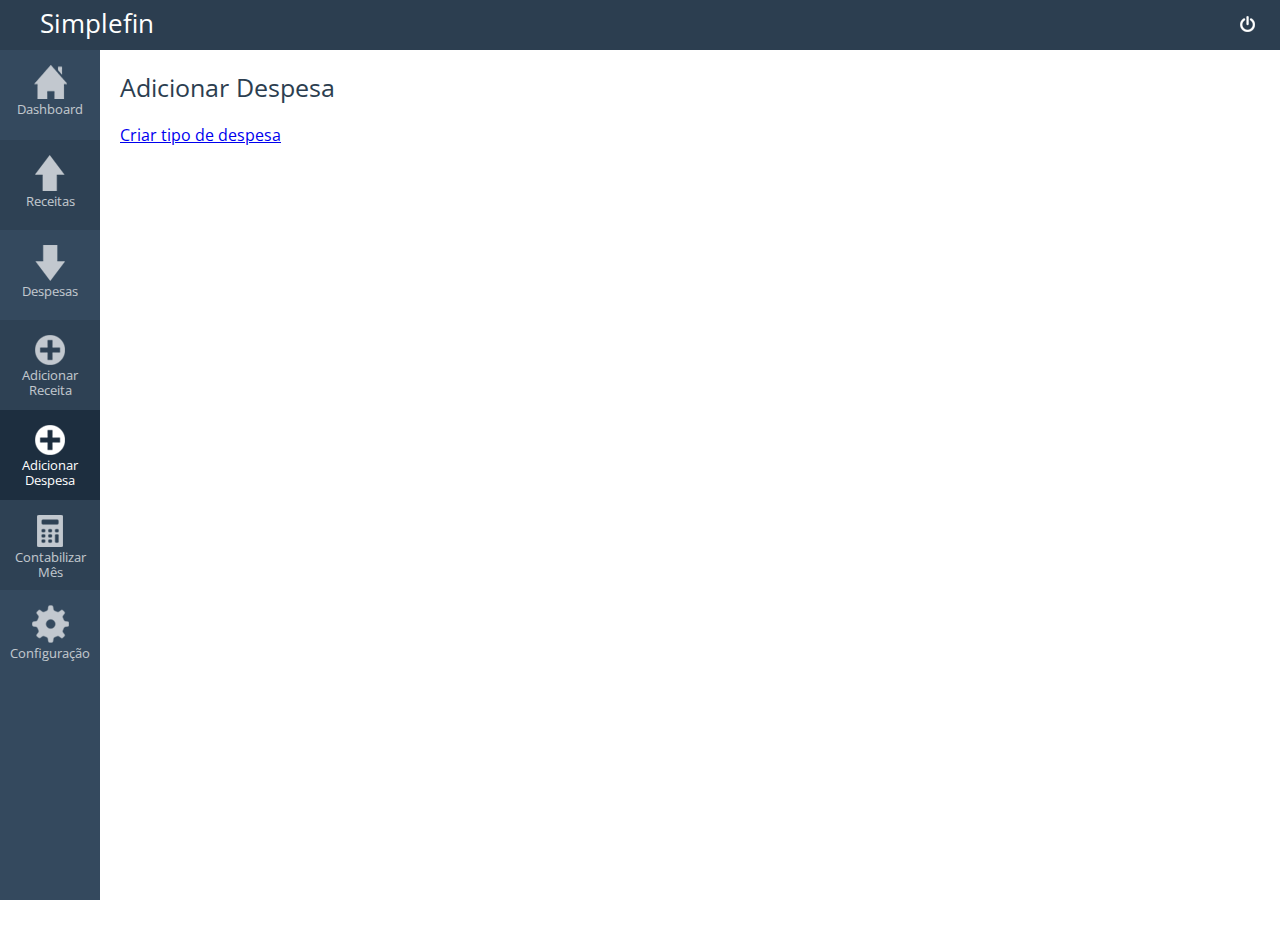
==== add-despesa.html @ 44ef20cf "Receitas e Despesas pre-realizados" ====
<!doctype html>
<html lang="en">
<head>
  <meta charset="UTF-8">
  <link href='http://fonts.googleapis.com/css?family=Open+Sans:400,300,600,700' rel='stylesheet' type='text/css'>
  <link href='http://fonts.googleapis.com/css?family=Source+Sans+Pro:300,400,600,700' rel='stylesheet' type='text/css'>
  <title>Simplefin - Simples gerenciador de finanças pessoais</title>
  <link rel="stylesheet" href="css/style.css">
</head>
<body>
<div>
  <div class="header">

    <div class="logo">Simplefin</div>
    <div class="meses-header">
    <table class="tab-header">
      <tr class="tab-header-cab">
        <th class="tab-header-cell tab-tipo"></th>
        <th class="tab-header-cell">Jan</th>
        <th class="tab-header-cell">Fev</th>
        <th class="tab-header-cell">Mar</th>
        <th class="tab-header-cell">Abr</th>
        <th class="tab-header-cell">Mai</th>
        <th class="tab-header-cell">Jun</th>
        <th class="tab-header-cell">Jul</th>
        <th class="tab-header-cell">Ago</th>
        <th class="tab-header-cell">Set</th>
        <th class="tab-header-cell">Out</th>
        <th class="tab-header-cell">Nov</th>
        <th class="tab-header-cell">Dez</th>
        <th class="tab-header-cell"></th>
      </tr>
    </table>

    </div>

    <a href="" class="link-logout">
      <div class="logout">
        <div class="img-logout" title="Sair"></div>
      </div>
    </a>
  </div>


  <div class="nav">
    <ul class="ul-nav">
      <li class="menu-item">
        <a href="" id="icone-home" class="menu-item-link"><div class="menu-icone"></div><br>Dashboard</a></li>
      <li class="menu-item">
        <a href="receitas.html" id="icone-receitas" class="menu-item-link fundo-escuro"><div class="menu-icone"></div><br>Receitas</a></li>
      <li class="menu-item">
        <a href="despesas.html" id="icone-despesas" class="menu-item-link"><div class="menu-icone"></div><br>Despesas</a></li>
      <li class="menu-item">
        <a href="" id="icone-add-receita" class="menu-item-link fundo-escuro"><div class="menu-icone"></div><br>Adicionar <br>Receita</a></li>
      <li class="menu-item is-active">
        <a href="" id="icone-add-receita" class="menu-item-link"><div class="menu-icone"></div><br>Adicionar <br>Despesa</a></li>
      <li class="menu-item">
        <a href="" id="icone-conta" class="menu-item-link fundo-escuro"><div class="menu-icone"></div><br>Contabilizar <br>Mês</a></li>
      <li class="menu-item">
        <a href="" id="icone-config" class="menu-item-link"><div class="menu-icone"></div><br>Configuração</a></li>
    </ul>




  </div>
  <div class="container">
    <h1 class="titulo">Adicionar Despesa</h1>

    <div class="add-tipo-despesa">
      

    </div>
    <div class="add-despesa">
      <a id="show-form-tipo-despesa" href="#">Criar tipo de despesa</a>
      <div class="">
        <form action="" class="form-tipo-despesa">
          <div class="bloco-form">
            <input type="text" class="form-input" id="nome" placeholder="Nome" required="">
            <input type="submit" class="form-input" value="Salvar" id="">
          </div>
        </form>
        

      </div>
      

    </div>
  </div>
  <footer class="footer"></footer>
</div>
<script src="js/jquery-1.11.0.min.js"></script>
<script src="js/add.js"></script>
</body>
</html>
---- css/style.css ----
@import url(sprites.css);.border-box{-webkit-box-sizing:border-box;-moz-box-sizing:border-box;box-sizing:border-box}*,:before,:after{-webkit-box-sizing:border-box;-moz-box-sizing:border-box;box-sizing:border-box}.is-hide{display:none}body{margin:0;padding:0;width:100%;height:100%;font-family:'Open Sans',sans-serif}.header{position:fixed;height:50px;width:100%;z-index:10;background-color:#2c3e50}.header .logo{font-family:'Open Sans',sans-serif;font-size:26px;color:#fff;padding:5px 0 0 40px;display:inline-block}.header .meses-header{position:absolute;left:120px;top:7px;display:none;margin:0;padding:0}.header .meses-header .tab-header{-webkit-box-sizing:border-box;-moz-box-sizing:border-box;box-sizing:border-box;width:100%;text-align:center}.header .meses-header .tab-header .tab-header-cab .tab-header-cell{color:#fff;font-weight:400;height:30px;width:6.9%}.header .meses-header .tab-header .tab-header-cab .tab-header-cell.tab-tipo{width:10.3%}.header a .logout{opacity:1;-webkit-transition:all .1s linear;-moz-transition:all .1s linear;-ms-transition:all .1s linear;-o-transition:all .1s linear;transition:all .1s linear;color:#fff;display:inline-block;float:right;margin:15px 15px 0 0}.header a .logout:hover{opacity:1}.header a .logout .img-logout{margin:0 10px 0 0;display:inline-block;background:url(sprites.png) no-repeat -224px -12px;width:15px;height:16px}.nav{position:fixed;left:0;height:100%;width:100px;background-color:#34495e;z-index:5;padding-top:50px}.nav .ul-nav{list-style:none;margin:0;padding:0}.nav .ul-nav li{margin:0;padding:0;text-align:center;vertical-align:bottom;font-size:13px}.nav .ul-nav li a{-webkit-box-sizing:border-box;-moz-box-sizing:border-box;box-sizing:border-box;padding-top:15px;color:#fff;text-decoration:none;opacity:.7;display:block;height:90px;-webkit-transition:all .2s linear;-moz-transition:all .2s linear;-ms-transition:all .2s linear;-o-transition:all .2s linear;transition:all .2s linear;line-height:15px}.nav .ul-nav li a .menu-icone{display:inline-block;background-color:#fff;width:30px;height:30px}.nav .ul-nav li a:hover{opacity:1;background-color:#1d2e3f}.nav .ul-nav li a.fundo-escuro{background-color:#2c3e50}.nav .ul-nav li a.fundo-escuro:hover{background-color:#1d2e3f}.nav .ul-nav li.is-active .menu-item-link{opacity:1;display:block;background-color:#1d2e3f}.container{color:#262f38;position:absolute;top:50px;padding:20px 30px;padding-left:120px;width:100%;height:100%;-webkit-box-sizing:border-box;-moz-box-sizing:border-box;box-sizing:border-box}.container h1{font-family:'Open Sans',sans-serif;font-size:25px;color:#2c3e50;font-weight:400;margin:0;padding:0 0 20px}.container .tab-fin{-webkit-box-sizing:border-box;-moz-box-sizing:border-box;box-sizing:border-box;width:100%;text-align:center}.container .tab-fin .tab-cab{background-color:#2c3e50}.container .tab-fin .tab-cab .tab-cab-cell{padding:0 4px;background-color:#2c3e50;color:#fff;font-weight:400;height:30px;width:6.9%}.container .tab-fin .tab-cab .tab-cab-cell.tab-tipo{width:10.3%}.container .tab-fin .tab-cab .th-header{position:relative;z-index:200}.container .tab-fin .tab-rec-linha .tab-rec-cell{font-family:'Source Sans Pro',sans-serif;margin:0;padding:0;font-size:14px;background-color:#f0f0f0;height:50px}.container .tab-fin .tab-rec-linha .tab-rec-cell.tab-rec-total{background-color:#e8e8e8;font-weight:600}.container .tab-fin .tab-rec-linha .tab-rec-cell.tab-font-preta{color:#262f38;font-weight:600}.container .tab-receitas .tab-rec-cell{color:#1d8600}.container .tab-despesas .tab-rec-cell{color:#af0000}.container .form-tipo-despesa{display:none}
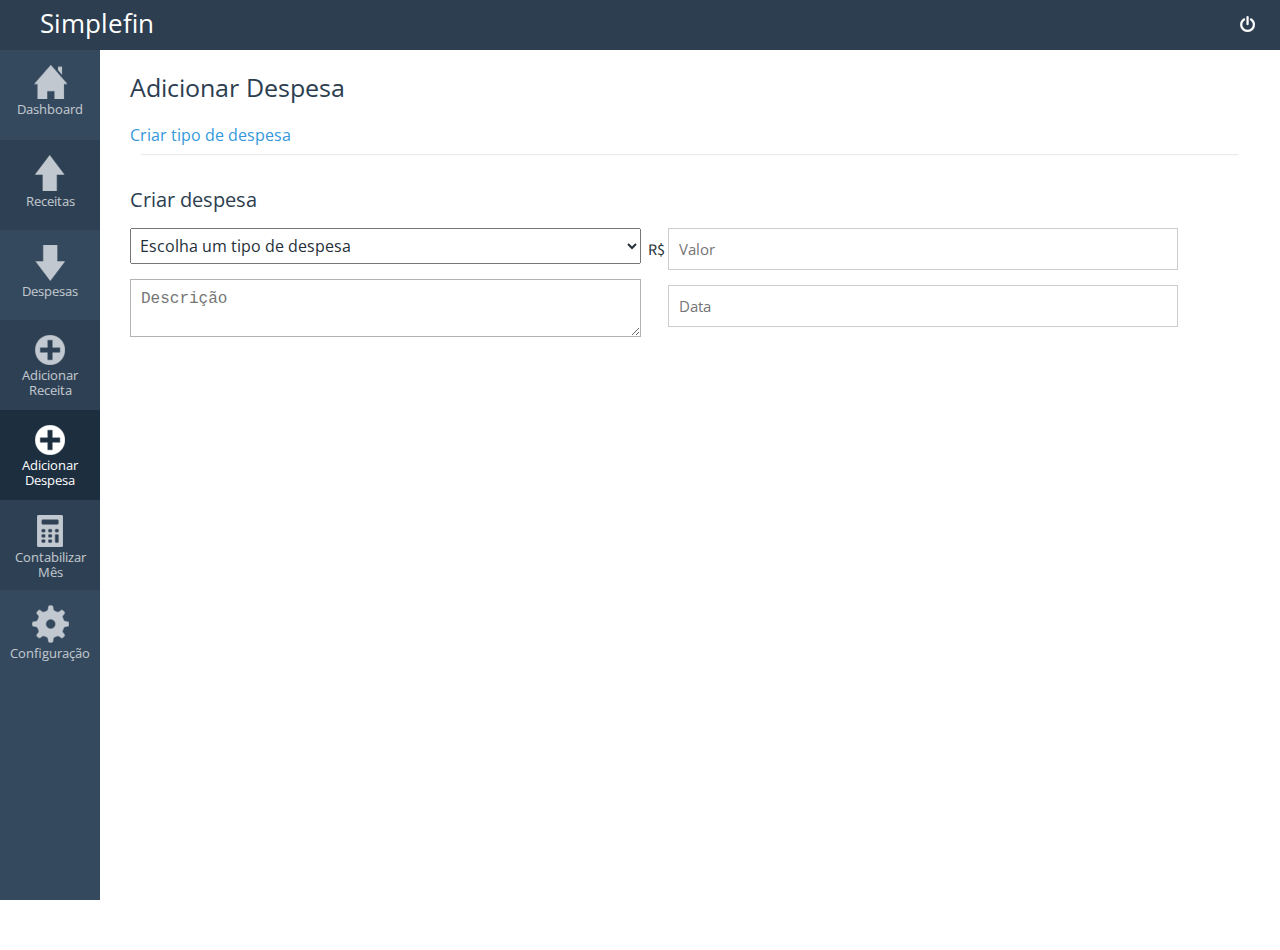
==== commit 2f0add68: "Add despesas em contrução" ====
--- a/add-despesa.html
+++ b/add-despesa.html
@@ -4,6 +4,7 @@
   <meta charset="UTF-8">
   <link href='http://fonts.googleapis.com/css?family=Open+Sans:400,300,600,700' rel='stylesheet' type='text/css'>
   <link href='http://fonts.googleapis.com/css?family=Source+Sans+Pro:300,400,600,700' rel='stylesheet' type='text/css'>
+  <link href='css/glDatePicker.default.css' rel='stylesheet' type='text/css'>
   <title>Simplefin - Simples gerenciador de finanças pessoais</title>
   <link rel="stylesheet" href="css/style.css">
 </head>
@@ -77,12 +78,46 @@
         <form action="" class="form-tipo-despesa">
           <div class="bloco-form">
             <input type="text" class="form-input" id="nome" placeholder="Nome" required="">
+          </div>
+          <div class="bloco-form">
             <input type="submit" class="form-input" value="Salvar" id="">
           </div>
         </form>
-        
+      </div>
+      <hr>
+      <br>
+      <h2>Criar despesa</h2>
+      <div class="">
+        <form action="" class="form-despesa">
+          <div class="form-despesa-bloco">
+            <div class="bloco-form">
+              <select id="" class="">
+                <option selected>Escolha um tipo de despesa</option>
+                <option value="1" class="icon-tux">Linux</option>
+                <option value="2" class="icon-finder">Mac</option>
+                <option value="3" class="icon-windows">Windows</option>
+                <option value="4" class="icon-android">Android</option>
+              </select>
+            </div>
+            <div class="bloco-form">
+              <textarea name="" id="despesa-desc" placeholder="Descrição"></textarea>
+            </div>
+          </div>
+          <div class="form-despesa-bloco">
+            <div class="bloco-form">
+              <span class="sifra">R$ </span><input type="number" min="0.00" max="9999.99" step="1" size="4" name="" id="despesa-val" placeholder="Valor">
+            </div>
+            <div class="bloco-form">
+              <input type="text" id="despesa-data" value="" placeholder="Data">
+            </div>
+          </div>
+        </form>
+      </div>
+    
 
-      </div>
+
+
+      
       
 
     </div>
@@ -91,5 +126,11 @@
 </div>
 <script src="js/jquery-1.11.0.min.js"></script>
 <script src="js/add.js"></script>
+<script src="js/glDatePicker.js"></script>
+<script>
+  $('#despesa-data').glDatePicker({
+    showAlways: false
+  });
+</script>
 </body>
 </html>--- a/css/glDatePicker.default.css
+++ b/css/glDatePicker.default.css
@@ -0,0 +1,149 @@
+.gldp-default {
+	position: absolute;
+	font-family: 'helvetica';
+}
+
+/* Core style for every cell */
+.gldp-default .core {
+	box-sizing: border-box;
+	-webkit-box-sizing: border-box;
+	-moz-box-sizing: border-box;
+	position: relative;
+	float: left;
+	padding: 0;
+	margin: 0;
+	font-size: 14px;
+	text-align: center;
+	cursor: pointer;
+	color: #222;
+	background: #ffffff;
+	background: -moz-linear-gradient(top,  #ffffff 0%, #dadada 98%, #ffffff 99%, #dadada 100%);
+	background: -webkit-gradient(linear, left top, left bottom, color-stop(0%,#ffffff), color-stop(98%,#dadada), color-stop(99%,#ffffff), color-stop(100%,#dadada));
+	background: -webkit-linear-gradient(top,  #ffffff 0%,#dadada 98%,#ffffff 99%,#dadada 100%);
+	background: -o-linear-gradient(top,  #ffffff 0%,#dadada 98%,#ffffff 99%,#dadada 100%);
+	background: -ms-linear-gradient(top,  #ffffff 0%,#dadada 98%,#ffffff 99%,#dadada 100%);
+	background: linear-gradient(to bottom,  #ffffff 0%,#dadada 98%,#ffffff 99%,#dadada 100%);
+	filter: progid:DXImageTransform.Microsoft.gradient( startColorstr='#ffffff', endColorstr='#dadada',GradientType=0 );
+}
+
+/* Cell border */
+.gldp-default .border {
+	border-style: solid;
+	border-width: 0;
+	border-color: #888;
+}
+
+/* Month/Year text and select */
+.gldp-default .monyear,
+.gldp-default .monyear select {
+	font-size: 16px !important;
+	font-weight: bold;
+	text-shadow: 1px 1px 0 rgba(255, 255, 255, 0.75);
+}
+
+/* Month/Year text */
+.gldp-default .monyear span {
+	margin: 0 5px 0 5px;
+}
+
+/* Prev/Next arrows */
+.gldp-default .prev-arrow,
+.gldp-default .next-arrow {
+	color: #222;
+	text-shadow: 1px 1px 0 rgba(255, 255, 255, 0.75);
+}
+
+.gldp-default .prev-arrow:active,
+.gldp-default .next-arrow:active {
+	color: #f00;
+}
+
+.gldp-default .prev-arrow-off,
+.gldp-default .next-arrow-off {
+	color: #222;
+	opacity: 0.15;
+}
+
+/* Days of the week */
+.gldp-default .dow {
+	color: #fff;
+	font-weight: bold;
+	background: #2c3e50;
+}
+
+/* Weekdays */
+.gldp-default .mon,
+.gldp-default .tue,
+.gldp-default .wed,
+.gldp-default .thu,
+.gldp-default .fri {
+	font-weight: bold;
+	text-shadow: 1px 1px 0 rgba(255, 255, 255, 0.75);
+}
+
+/* Weekend days */
+.gldp-default .sat,
+.gldp-default .sun {
+	color: #3858a8;
+	font-weight: bold;
+	text-shadow: 1px 1px 0 rgba(255, 255, 255, 0.75);
+}
+
+/* Selectable days that are outside of current month being shown */
+.gldp-default .outday {
+	color: #666 !important;
+}
+
+/* Hover */
+.gldp-default .mon:hover,
+.gldp-default .tue:hover,
+.gldp-default .wed:hover,
+.gldp-default .thu:hover,
+.gldp-default .fri:hover,
+.gldp-default .sat:hover,
+.gldp-default .sun:hover {
+	background: #fcfff4;
+}
+
+/* Non-Selectable days */
+.gldp-default .noday {
+	color: #444;
+	font-weight: normal;
+	background: #aaaaaa;
+	background: -moz-linear-gradient(top,  #aaaaaa 0%, #8a8a8a 98%, #aaaaaa 99%, #8a8a8a 100%);
+	background: -webkit-gradient(linear, left top, left bottom, color-stop(0%,#aaaaaa), color-stop(98%,#8a8a8a), color-stop(99%,#aaaaaa), color-stop(100%,#8a8a8a)); /* Chrome,Safari4+ */
+	background: -webkit-linear-gradient(top,  #aaaaaa 0%,#8a8a8a 98%,#aaaaaa 99%,#8a8a8a 100%);
+	background: -o-linear-gradient(top,  #aaaaaa 0%,#8a8a8a 98%,#aaaaaa 99%,#8a8a8a 100%);
+	background: -ms-linear-gradient(top,  #aaaaaa 0%,#8a8a8a 98%,#aaaaaa 99%,#8a8a8a 100%);
+	background: linear-gradient(to bottom,  #aaaaaa 0%,#8a8a8a 98%,#aaaaaa 99%,#8a8a8a 100%);
+	filter: progid:DXImageTransform.Microsoft.gradient( startColorstr='#aaaaaa', endColorstr='#8a8a8a',GradientType=0 );
+}
+
+/* Currently selected day */
+.gldp-default .selected {
+	color: #fff;
+	font-weight: bold;
+	background: #bdc3c7;
+}
+
+/* Today */
+.gldp-default .today {
+	color: #fff;
+	font-weight: bold;
+	background: #34495e;
+}
+
+/* Special */
+.gldp-default .special {
+	color: #fff;
+	font-weight: bold;
+	border-color: #0c0;
+	background: #88e888;
+	background: -moz-linear-gradient(top,  #88e888 0%, #9dff9d 1%, #42fd42 2%, #01ab01 98%, #37ef37 99%, #37ef37 100%);
+	background: -webkit-gradient(linear, left top, left bottom, color-stop(0%,#88e888), color-stop(1%,#9dff9d), color-stop(2%,#42fd42), color-stop(98%,#01ab01), color-stop(99%,#37ef37), color-stop(100%,#37ef37));
+	background: -webkit-linear-gradient(top,  #88e888 0%,#9dff9d 1%,#42fd42 2%,#01ab01 98%,#37ef37 99%,#37ef37 100%);
+	background: -o-linear-gradient(top,  #88e888 0%,#9dff9d 1%,#42fd42 2%,#01ab01 98%,#37ef37 99%,#37ef37 100%);
+	background: -ms-linear-gradient(top,  #88e888 0%,#9dff9d 1%,#42fd42 2%,#01ab01 98%,#37ef37 99%,#37ef37 100%);
+	background: linear-gradient(to bottom,  #88e888 0%,#9dff9d 1%,#42fd42 2%,#01ab01 98%,#37ef37 99%,#37ef37 100%);
+	filter: progid:DXImageTransform.Microsoft.gradient( startColorstr='#88e888', endColorstr='#37ef37',GradientType=0 );
+}
--- a/css/style.css
+++ b/css/style.css
@@ -1 +1 @@
-@import url(sprites.css);.border-box{-webkit-box-sizing:border-box;-moz-box-sizing:border-box;box-sizing:border-box}*,:before,:after{-webkit-box-sizing:border-box;-moz-box-sizing:border-box;box-sizing:border-box}.is-hide{display:none}body{margin:0;padding:0;width:100%;height:100%;font-family:'Open Sans',sans-serif}.header{position:fixed;height:50px;width:100%;z-index:10;background-color:#2c3e50}.header .logo{font-family:'Open Sans',sans-serif;font-size:26px;color:#fff;padding:5px 0 0 40px;display:inline-block}.header .meses-header{position:absolute;left:120px;top:7px;display:none;margin:0;padding:0}.header .meses-header .tab-header{-webkit-box-sizing:border-box;-moz-box-sizing:border-box;box-sizing:border-box;width:100%;text-align:center}.header .meses-header .tab-header .tab-header-cab .tab-header-cell{color:#fff;font-weight:400;height:30px;width:6.9%}.header .meses-header .tab-header .tab-header-cab .tab-header-cell.tab-tipo{width:10.3%}.header a .logout{opacity:1;-webkit-transition:all .1s linear;-moz-transition:all .1s linear;-ms-transition:all .1s linear;-o-transition:all .1s linear;transition:all .1s linear;color:#fff;display:inline-block;float:right;margin:15px 15px 0 0}.header a .logout:hover{opacity:1}.header a .logout .img-logout{margin:0 10px 0 0;display:inline-block;background:url(sprites.png) no-repeat -224px -12px;width:15px;height:16px}.nav{position:fixed;left:0;height:100%;width:100px;background-color:#34495e;z-index:5;padding-top:50px}.nav .ul-nav{list-style:none;margin:0;padding:0}.nav .ul-nav li{margin:0;padding:0;text-align:center;vertical-align:bottom;font-size:13px}.nav .ul-nav li a{-webkit-box-sizing:border-box;-moz-box-sizing:border-box;box-sizing:border-box;padding-top:15px;color:#fff;text-decoration:none;opacity:.7;display:block;height:90px;-webkit-transition:all .2s linear;-moz-transition:all .2s linear;-ms-transition:all .2s linear;-o-transition:all .2s linear;transition:all .2s linear;line-height:15px}.nav .ul-nav li a .menu-icone{display:inline-block;background-color:#fff;width:30px;height:30px}.nav .ul-nav li a:hover{opacity:1;background-color:#1d2e3f}.nav .ul-nav li a.fundo-escuro{background-color:#2c3e50}.nav .ul-nav li a.fundo-escuro:hover{background-color:#1d2e3f}.nav .ul-nav li.is-active .menu-item-link{opacity:1;display:block;background-color:#1d2e3f}.container{color:#262f38;position:absolute;top:50px;padding:20px 30px;padding-left:120px;width:100%;height:100%;-webkit-box-sizing:border-box;-moz-box-sizing:border-box;box-sizing:border-box}.container h1{font-family:'Open Sans',sans-serif;font-size:25px;color:#2c3e50;font-weight:400;margin:0;padding:0 0 20px}.container .tab-fin{-webkit-box-sizing:border-box;-moz-box-sizing:border-box;box-sizing:border-box;width:100%;text-align:center}.container .tab-fin .tab-cab{background-color:#2c3e50}.container .tab-fin .tab-cab .tab-cab-cell{padding:0 4px;background-color:#2c3e50;color:#fff;font-weight:400;height:30px;width:6.9%}.container .tab-fin .tab-cab .tab-cab-cell.tab-tipo{width:10.3%}.container .tab-fin .tab-cab .th-header{position:relative;z-index:200}.container .tab-fin .tab-rec-linha .tab-rec-cell{font-family:'Source Sans Pro',sans-serif;margin:0;padding:0;font-size:14px;background-color:#f0f0f0;height:50px}.container .tab-fin .tab-rec-linha .tab-rec-cell.tab-rec-total{background-color:#e8e8e8;font-weight:600}.container .tab-fin .tab-rec-linha .tab-rec-cell.tab-font-preta{color:#262f38;font-weight:600}.container .tab-receitas .tab-rec-cell{color:#1d8600}.container .tab-despesas .tab-rec-cell{color:#af0000}.container .form-tipo-despesa{display:none}+@import url(sprites.css);.border-box{-webkit-box-sizing:border-box;-moz-box-sizing:border-box;box-sizing:border-box}*,:before,:after{-webkit-box-sizing:border-box;-moz-box-sizing:border-box;box-sizing:border-box}.is-hide{display:none}.sifra{font-family:'Source Sans Pro',sans-serif;font-size:16px;color:#262f38;width:20px;height:20px;display:inline-block;margin-left:-20px}body{margin:0;padding:0;width:100%;height:100%;font-family:'Open Sans',sans-serif}.header{position:fixed;height:50px;width:100%;z-index:10;background-color:#2c3e50}.header .logo{font-family:'Open Sans',sans-serif;font-size:26px;color:#fff;padding:5px 0 0 40px;display:inline-block}.header .meses-header{position:absolute;left:130px;top:7px;display:none;margin:0;padding:0}.header .meses-header .tab-header{-webkit-box-sizing:border-box;-moz-box-sizing:border-box;box-sizing:border-box;width:100%;text-align:center}.header .meses-header .tab-header .tab-header-cab .tab-header-cell{color:#fff;font-weight:400;height:30px;width:6.9%}.header .meses-header .tab-header .tab-header-cab .tab-header-cell.tab-tipo{width:10.3%}.header a .logout{opacity:1;-webkit-transition:all .1s linear;-moz-transition:all .1s linear;-ms-transition:all .1s linear;-o-transition:all .1s linear;transition:all .1s linear;color:#fff;display:inline-block;float:right;margin:15px 15px 0 0}.header a .logout:hover{opacity:1}.header a .logout .img-logout{margin:0 10px 0 0;display:inline-block;background:url(sprites.png) no-repeat -224px -12px;width:15px;height:16px}.nav{position:fixed;left:0;height:100%;width:100px;background-color:#34495e;z-index:5;padding-top:50px}.nav .ul-nav{list-style:none;margin:0;padding:0}.nav .ul-nav li{margin:0;padding:0;text-align:center;vertical-align:bottom;font-size:13px}.nav .ul-nav li a{-webkit-box-sizing:border-box;-moz-box-sizing:border-box;box-sizing:border-box;padding-top:15px;color:#fff;text-decoration:none;opacity:.7;display:block;height:90px;-webkit-transition:all .2s linear;-moz-transition:all .2s linear;-ms-transition:all .2s linear;-o-transition:all .2s linear;transition:all .2s linear;line-height:15px}.nav .ul-nav li a .menu-icone{display:inline-block;background-color:#fff;width:30px;height:30px}.nav .ul-nav li a:hover{opacity:1;background-color:#1d2e3f}.nav .ul-nav li a.fundo-escuro{background-color:#2c3e50}.nav .ul-nav li a.fundo-escuro:hover{background-color:#1d2e3f}.nav .ul-nav li.is-active .menu-item-link{opacity:1;display:block;background-color:#1d2e3f}.container{font-family:'Open Sans',sans-serif;color:#262f38;position:absolute;top:50px;padding:20px 30px;padding-left:130px;width:100%;height:100%;-webkit-box-sizing:border-box;-moz-box-sizing:border-box;box-sizing:border-box}.container h1{font-family:'Open Sans',sans-serif;font-size:25px;color:#2c3e50;font-weight:400;margin:0;padding:0 0 20px}.container h2{font-family:'Open Sans',sans-serif;font-size:20px;color:#2c3e50;font-weight:400;margin:0;padding:0}.container hr{width:98%;opacity:.2}.container .tab-fin{-webkit-box-sizing:border-box;-moz-box-sizing:border-box;box-sizing:border-box;width:100%;text-align:center}.container .tab-fin .tab-cab{background-color:#2c3e50}.container .tab-fin .tab-cab .tab-cab-cell{padding:0 4px;background-color:#2c3e50;color:#fff;font-weight:400;height:30px;width:6.9%}.container .tab-fin .tab-cab .tab-cab-cell.tab-tipo{width:10.3%}.container .tab-fin .tab-cab .th-header{position:relative;z-index:200}.container .tab-fin .tab-rec-linha .tab-rec-cell{font-family:'Source Sans Pro',sans-serif;margin:0;padding:0;font-size:14px;background-color:#f0f0f0;height:50px}.container .tab-fin .tab-rec-linha .tab-rec-cell.tab-rec-total{background-color:#e8e8e8;font-weight:600}.container .tab-fin .tab-rec-linha .tab-rec-cell.tab-font-preta{color:#262f38;font-weight:600}.container .tab-receitas .tab-rec-cell{color:#1d8600}.container .tab-despesas .tab-rec-cell{color:#af0000}.container .form-tipo-despesa{margin:20px 0 0;display:none}.container .form-tipo-despesa input{font-size:16px;border:1px solid rgba(0,0,0,.2);padding:10px;width:50%;outline:0;box-shadow:none;-webkit-transition:all .1s linear;-moz-transition:all .1s linear;-ms-transition:all .1s linear;-o-transition:all .1s linear;transition:all .1s linear}.container .form-tipo-despesa input:focus{box-shadow:0 0 3px #3498db}.container .form-tipo-despesa input[type=submit]{background-color:#2980b9;color:#fff;cursor:pointer;-webkit-transition:all .1s linear;-moz-transition:all .1s linear;-ms-transition:all .1s linear;-o-transition:all .1s linear;transition:all .1s linear}.container .form-tipo-despesa input[type=submit]:hover{background-color:#3498db}.container a{text-decoration:none;color:#3498db}.container a:hover,.container a:focus{color:#27ae60}.container a:visited{color:#2980b9}.container .form-despesa .form-despesa-bloco{float:left;width:48%;display:block}.container .form-despesa input{color:#262f38;font-family:'Open Sans',sans-serif;font-size:15px;border:1px solid rgba(0,0,0,.2);padding:10px;width:95%;outline:0;box-shadow:none;margin:0;-webkit-transition:all .1s linear;-moz-transition:all .1s linear;-ms-transition:all .1s linear;-o-transition:all .1s linear;transition:all .1s linear}.container .form-despesa input:focus{box-shadow:0 0 3px #3498db}.container .form-despesa select{color:#262f38;font-family:'Open Sans',sans-serif;box-shadow:none;padding:5px;margin:0;width:95%;font-size:16px;outline:0;-webkit-transition:all .1s linear;-moz-transition:all .1s linear;-ms-transition:all .1s linear;-o-transition:all .1s linear;transition:all .1s linear}.container .form-despesa select:focus{box-shadow:0 0 3px #3498db}.container .form-despesa #despesa-desc{font-size:16px;color:#262f38;border:1px solid rgba(0,0,0,.3);min-width:95%;min-height:50px;max-width:95%;max-height:70px;outline:0;margin:0;padding:10px;-webkit-transition:all .1s linear;-moz-transition:all .1s linear;-ms-transition:all .1s linear;-o-transition:all .1s linear;transition:all .1s linear}.container .form-despesa #despesa-desc:focus{box-shadow:0 0 3px #3498db}.container .bloco-form{margin:15px 0 0}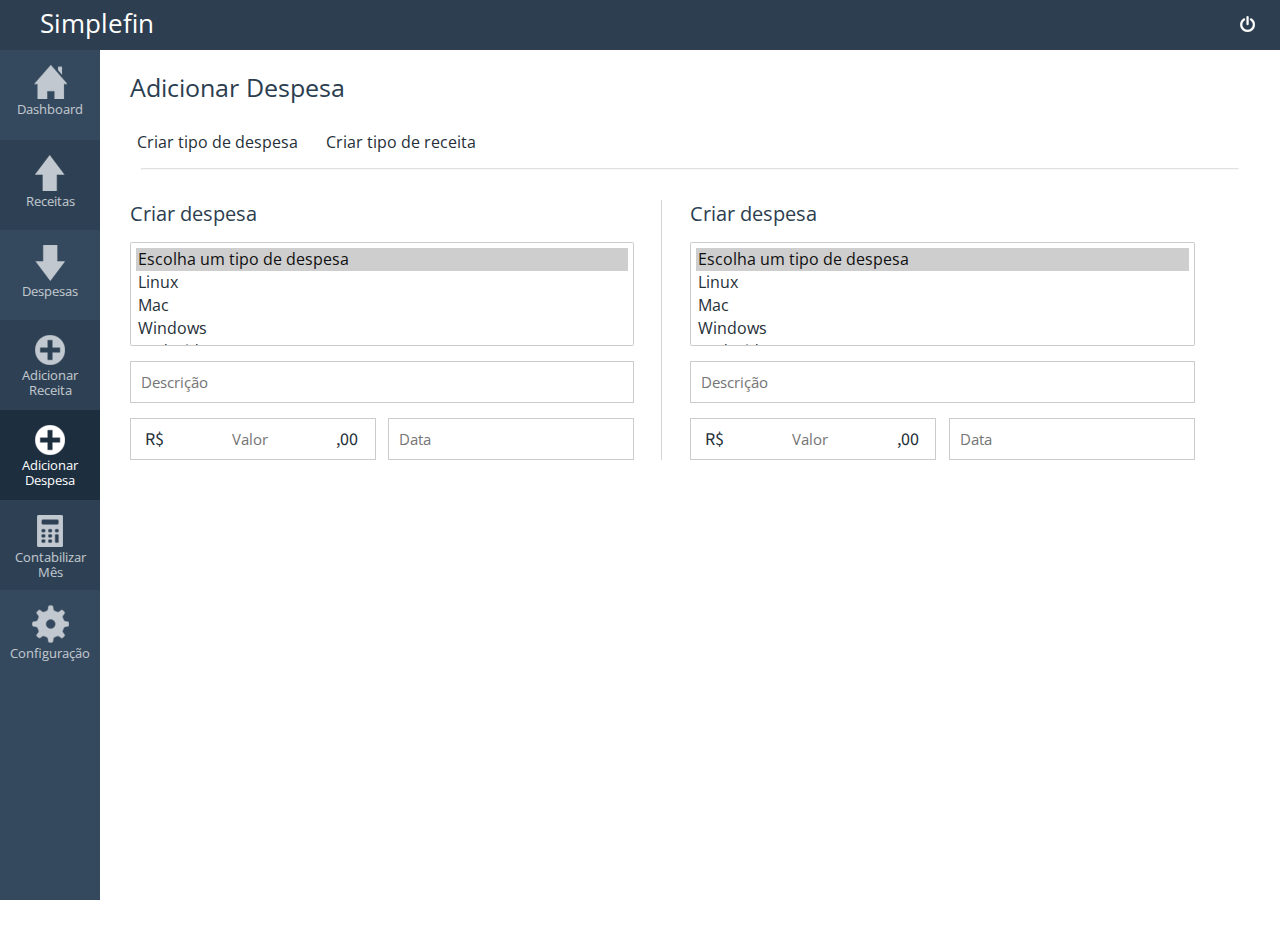
==== commit 3306a093: "primeira parte de transformar um adicionar receita e despesa numa pagina só" ====
--- a/add-despesa.html
+++ b/add-despesa.html
@@ -67,31 +67,47 @@
   </div>
   <div class="container">
     <h1 class="titulo">Adicionar Despesa</h1>
+    <a id="show-form-tipo-despesa" href="#">Criar tipo de despesa</a>
+    <a id="show-form-tipo-receita" href="#">Criar tipo de receita</a>
+
 
     <div class="add-tipo-despesa">
-      
-
-    </div>
-    <div class="add-despesa">
-      <a id="show-form-tipo-despesa" href="#">Criar tipo de despesa</a>
-      <div class="">
+      <div class="toggle-despesa">
         <form action="" class="form-tipo-despesa">
           <div class="bloco-form">
-            <input type="text" class="form-input" id="nome" placeholder="Nome" required="">
+            <input type="text" class="form-input" id="nome" placeholder="Nome do tipo de despesa" required="">
           </div>
           <div class="bloco-form">
             <input type="submit" class="form-input" value="Salvar" id="">
           </div>
         </form>
       </div>
+    </div>
+
+    <div class="add-tipo-receita">
+      <div class="toggle-receita">
+        <form action="" class="form-tipo-receita">
+          <div class="bloco-form">
+            <input type="text" class="form-input" id="nome" placeholder="Nome do tipo de receita" required="">
+          </div>
+          <div class="bloco-form">
+            <input type="submit" class="form-input" value="Salvar" id="">
+          </div>
+        </form>
+      </div>
+    </div>
+
+    <div class="add-despesa">
       <hr>
       <br>
-      <h2>Criar despesa</h2>
+      
       <div class="">
-        <form action="" class="form-despesa">
+        <form action="" class="form-despesa" >
           <div class="form-despesa-bloco">
+            <h2>Criar despesa</h2>
+            
             <div class="bloco-form">
-              <select id="" class="">
+              <select id="" class="" size="4">
                 <option selected>Escolha um tipo de despesa</option>
                 <option value="1" class="icon-tux">Linux</option>
                 <option value="2" class="icon-finder">Mac</option>
@@ -100,25 +116,53 @@
               </select>
             </div>
             <div class="bloco-form">
-              <textarea name="" id="despesa-desc" placeholder="Descrição"></textarea>
+              <input type="text" name="despesa-desc" id="despesa-desc" placeholder="Descrição" />
             </div>
+            <div class="bloco-form despesa-inline">
+              <div class="number-cifra">
+                  <span class="cifra">R$</span>
+                  <span class="decimal">,00</span>
+                  <input type="text" min="0.00" max="9999.99" step="1" size="4" name="despesa-val" id="despesa-val" placeholder="Valor" />
+              </div>
+            </div>
+            <div class="bloco-form despesa-inline">
+              <input type="text" id="despesa-data" value="" placeholder="Data">
+            </div>
+
           </div>
+        </form>
+        <form action="" class="form-despesa">
+          <h2>Criar despesa</h2>
           <div class="form-despesa-bloco">
+            
             <div class="bloco-form">
-              <span class="sifra">R$ </span><input type="number" min="0.00" max="9999.99" step="1" size="4" name="" id="despesa-val" placeholder="Valor">
+              <select id="" class="" size="4">
+                <option selected>Escolha um tipo de despesa</option>
+                <option value="1" class="icon-tux">Linux</option>
+                <option value="2" class="icon-finder">Mac</option>
+                <option value="3" class="icon-windows">Windows</option>
+                <option value="4" class="icon-android">Android</option>
+              </select>
             </div>
             <div class="bloco-form">
+              <input type="text" name="despesa-desc" id="despesa-desc" placeholder="Descrição" />
+            </div>
+            <div class="bloco-form despesa-inline">
+              <div class="number-cifra">
+                  <span class="cifra">R$</span>
+                  <span class="decimal">,00</span>
+                  <input type="text" min="0.00" max="9999.99" step="1" size="4" name="despesa-val" id="despesa-val" placeholder="Valor" />
+              </div>
+            </div>
+            <div class="bloco-form despesa-inline">
               <input type="text" id="despesa-data" value="" placeholder="Data">
             </div>
+
           </div>
         </form>
-      </div>
-    
 
 
-
-      
-      
+      </div>
 
     </div>
   </div>
@@ -128,9 +172,9 @@
 <script src="js/add.js"></script>
 <script src="js/glDatePicker.js"></script>
 <script>
-  $('#despesa-data').glDatePicker({
-    showAlways: false
-  });
+  // $('#despesa-data').glDatePicker({
+  //   showAlways: false
+  // });
 </script>
 </body>
 </html>--- a/css/style.css
+++ b/css/style.css
@@ -1 +1 @@
-@import url(sprites.css);.border-box{-webkit-box-sizing:border-box;-moz-box-sizing:border-box;box-sizing:border-box}*,:before,:after{-webkit-box-sizing:border-box;-moz-box-sizing:border-box;box-sizing:border-box}.is-hide{display:none}.sifra{font-family:'Source Sans Pro',sans-serif;font-size:16px;color:#262f38;width:20px;height:20px;display:inline-block;margin-left:-20px}body{margin:0;padding:0;width:100%;height:100%;font-family:'Open Sans',sans-serif}.header{position:fixed;height:50px;width:100%;z-index:10;background-color:#2c3e50}.header .logo{font-family:'Open Sans',sans-serif;font-size:26px;color:#fff;padding:5px 0 0 40px;display:inline-block}.header .meses-header{position:absolute;left:130px;top:7px;display:none;margin:0;padding:0}.header .meses-header .tab-header{-webkit-box-sizing:border-box;-moz-box-sizing:border-box;box-sizing:border-box;width:100%;text-align:center}.header .meses-header .tab-header .tab-header-cab .tab-header-cell{color:#fff;font-weight:400;height:30px;width:6.9%}.header .meses-header .tab-header .tab-header-cab .tab-header-cell.tab-tipo{width:10.3%}.header a .logout{opacity:1;-webkit-transition:all .1s linear;-moz-transition:all .1s linear;-ms-transition:all .1s linear;-o-transition:all .1s linear;transition:all .1s linear;color:#fff;display:inline-block;float:right;margin:15px 15px 0 0}.header a .logout:hover{opacity:1}.header a .logout .img-logout{margin:0 10px 0 0;display:inline-block;background:url(sprites.png) no-repeat -224px -12px;width:15px;height:16px}.nav{position:fixed;left:0;height:100%;width:100px;background-color:#34495e;z-index:5;padding-top:50px}.nav .ul-nav{list-style:none;margin:0;padding:0}.nav .ul-nav li{margin:0;padding:0;text-align:center;vertical-align:bottom;font-size:13px}.nav .ul-nav li a{-webkit-box-sizing:border-box;-moz-box-sizing:border-box;box-sizing:border-box;padding-top:15px;color:#fff;text-decoration:none;opacity:.7;display:block;height:90px;-webkit-transition:all .2s linear;-moz-transition:all .2s linear;-ms-transition:all .2s linear;-o-transition:all .2s linear;transition:all .2s linear;line-height:15px}.nav .ul-nav li a .menu-icone{display:inline-block;background-color:#fff;width:30px;height:30px}.nav .ul-nav li a:hover{opacity:1;background-color:#1d2e3f}.nav .ul-nav li a.fundo-escuro{background-color:#2c3e50}.nav .ul-nav li a.fundo-escuro:hover{background-color:#1d2e3f}.nav .ul-nav li.is-active .menu-item-link{opacity:1;display:block;background-color:#1d2e3f}.container{font-family:'Open Sans',sans-serif;color:#262f38;position:absolute;top:50px;padding:20px 30px;padding-left:130px;width:100%;height:100%;-webkit-box-sizing:border-box;-moz-box-sizing:border-box;box-sizing:border-box}.container h1{font-family:'Open Sans',sans-serif;font-size:25px;color:#2c3e50;font-weight:400;margin:0;padding:0 0 20px}.container h2{font-family:'Open Sans',sans-serif;font-size:20px;color:#2c3e50;font-weight:400;margin:0;padding:0}.container hr{width:98%;opacity:.2}.container .tab-fin{-webkit-box-sizing:border-box;-moz-box-sizing:border-box;box-sizing:border-box;width:100%;text-align:center}.container .tab-fin .tab-cab{background-color:#2c3e50}.container .tab-fin .tab-cab .tab-cab-cell{padding:0 4px;background-color:#2c3e50;color:#fff;font-weight:400;height:30px;width:6.9%}.container .tab-fin .tab-cab .tab-cab-cell.tab-tipo{width:10.3%}.container .tab-fin .tab-cab .th-header{position:relative;z-index:200}.container .tab-fin .tab-rec-linha .tab-rec-cell{font-family:'Source Sans Pro',sans-serif;margin:0;padding:0;font-size:14px;background-color:#f0f0f0;height:50px}.container .tab-fin .tab-rec-linha .tab-rec-cell.tab-rec-total{background-color:#e8e8e8;font-weight:600}.container .tab-fin .tab-rec-linha .tab-rec-cell.tab-font-preta{color:#262f38;font-weight:600}.container .tab-receitas .tab-rec-cell{color:#1d8600}.container .tab-despesas .tab-rec-cell{color:#af0000}.container .form-tipo-despesa{margin:20px 0 0;display:none}.container .form-tipo-despesa input{font-size:16px;border:1px solid rgba(0,0,0,.2);padding:10px;width:50%;outline:0;box-shadow:none;-webkit-transition:all .1s linear;-moz-transition:all .1s linear;-ms-transition:all .1s linear;-o-transition:all .1s linear;transition:all .1s linear}.container .form-tipo-despesa input:focus{box-shadow:0 0 3px #3498db}.container .form-tipo-despesa input[type=submit]{background-color:#2980b9;color:#fff;cursor:pointer;-webkit-transition:all .1s linear;-moz-transition:all .1s linear;-ms-transition:all .1s linear;-o-transition:all .1s linear;transition:all .1s linear}.container .form-tipo-despesa input[type=submit]:hover{background-color:#3498db}.container a{text-decoration:none;color:#3498db}.container a:hover,.container a:focus{color:#27ae60}.container a:visited{color:#2980b9}.container .form-despesa .form-despesa-bloco{float:left;width:48%;display:block}.container .form-despesa input{color:#262f38;font-family:'Open Sans',sans-serif;font-size:15px;border:1px solid rgba(0,0,0,.2);padding:10px;width:95%;outline:0;box-shadow:none;margin:0;-webkit-transition:all .1s linear;-moz-transition:all .1s linear;-ms-transition:all .1s linear;-o-transition:all .1s linear;transition:all .1s linear}.container .form-despesa input:focus{box-shadow:0 0 3px #3498db}.container .form-despesa select{color:#262f38;font-family:'Open Sans',sans-serif;box-shadow:none;padding:5px;margin:0;width:95%;font-size:16px;outline:0;-webkit-transition:all .1s linear;-moz-transition:all .1s linear;-ms-transition:all .1s linear;-o-transition:all .1s linear;transition:all .1s linear}.container .form-despesa select:focus{box-shadow:0 0 3px #3498db}.container .form-despesa #despesa-desc{font-size:16px;color:#262f38;border:1px solid rgba(0,0,0,.3);min-width:95%;min-height:50px;max-width:95%;max-height:70px;outline:0;margin:0;padding:10px;-webkit-transition:all .1s linear;-moz-transition:all .1s linear;-ms-transition:all .1s linear;-o-transition:all .1s linear;transition:all .1s linear}.container .form-despesa #despesa-desc:focus{box-shadow:0 0 3px #3498db}.container .bloco-form{margin:15px 0 0}+@import url(sprites.css);#show-form-tipo-despesa,#show-form-tipo-receita{display:inline-block;padding:7px;margin:0 10px 0 0;background-color:#fff;color:#262f38;-webkit-transition:all .2s linear;-moz-transition:all .2s linear;-ms-transition:all .2s linear;-o-transition:all .2s linear;transition:all .2s linear}#show-form-tipo-despesa:hover,#show-form-tipo-receita:hover{color:#fff;background-color:#34495e}#show-form-tipo-despesa.is-active,#show-form-tipo-receita.is-active{color:#fff;background-color:#34495e}.add-tipo-despesa,.add-tipo-receita{display:none}.add-tipo-despesa .form-tipo-despesa,.add-tipo-receita .form-tipo-despesa,.add-tipo-despesa .form-tipo-receita,.add-tipo-receita .form-tipo-receita{margin:20px 0 0}.add-tipo-despesa .form-tipo-despesa input,.add-tipo-receita .form-tipo-despesa input,.add-tipo-despesa .form-tipo-receita input,.add-tipo-receita .form-tipo-receita input{font-size:16px;border:1px solid rgba(0,0,0,.2);padding:10px;width:50%;outline:0;box-shadow:none;-webkit-transition:all .1s linear;-moz-transition:all .1s linear;-ms-transition:all .1s linear;-o-transition:all .1s linear;transition:all .1s linear}.add-tipo-despesa .form-tipo-despesa input:focus,.add-tipo-receita .form-tipo-despesa input:focus,.add-tipo-despesa .form-tipo-receita input:focus,.add-tipo-receita .form-tipo-receita input:focus{box-shadow:0 0 3px #3498db}.add-tipo-despesa .form-tipo-despesa input[type=submit],.add-tipo-receita .form-tipo-despesa input[type=submit],.add-tipo-despesa .form-tipo-receita input[type=submit],.add-tipo-receita .form-tipo-receita input[type=submit]{margin:15px 0;background-color:#3498db;color:#fff;cursor:pointer;-webkit-transition:all .1s linear;-moz-transition:all .1s linear;-ms-transition:all .1s linear;-o-transition:all .1s linear;transition:all .1s linear}.add-tipo-despesa .form-tipo-despesa input[type=submit]:hover,.add-tipo-receita .form-tipo-despesa input[type=submit]:hover,.add-tipo-despesa .form-tipo-receita input[type=submit]:hover,.add-tipo-receita .form-tipo-receita input[type=submit]:hover{background-color:#3498db}.form-despesa .form-despesa-bloco{float:left;width:47.5%;margin-right:2.5%;display:block}.form-despesa .form-despesa-bloco:first-child{border-right:1px solid rgba(0,0,0,.17)}.form-despesa input{color:#262f38;font-family:'Open Sans',sans-serif;font-size:15px;border:1px solid rgba(0,0,0,.2);padding:10px;width:95%;outline:0;box-shadow:none;margin:0;-webkit-transition:all .1s linear;-moz-transition:all .1s linear;-ms-transition:all .1s linear;-o-transition:all .1s linear;transition:all .1s linear}.form-despesa input:focus{box-shadow:0 0 3px #3498db}.form-despesa select{border:1px solid rgba(0,0,0,.2);color:#262f38;font-family:'Open Sans',sans-serif;box-shadow:none;padding:5px;margin:0;width:95%;font-size:16px;outline:0;-webkit-transition:all .1s linear;-moz-transition:all .1s linear;-ms-transition:all .1s linear;-o-transition:all .1s linear;transition:all .1s linear}.form-despesa select:focus{box-shadow:0 0 3px #3498db}.form-despesa .number-cifra{font-family:'Source Sans Pro',sans-serif;position:relative}.form-despesa .number-cifra input{text-align:center;padding-left:40px;padding-right:45px}.form-despesa .number-cifra span.cifra{position:absolute;top:0;left:0;pointer-events:none;padding:9px 15px;font-size:18px}.form-despesa .number-cifra span.decimal{position:absolute;top:0;right:0;pointer-events:none;padding:9px 30px 9px 0;font-size:18px}.form-despesa .bloco-form{margin:15px 0 0}.form-despesa .bloco-form.despesa-inline{float:left;width:48.67%;display:inline-block}.border-box{-webkit-box-sizing:border-box;-moz-box-sizing:border-box;box-sizing:border-box}*,:before,:after{-webkit-box-sizing:border-box;-moz-box-sizing:border-box;box-sizing:border-box}.is-hide{display:none}.sifra{font-family:'Source Sans Pro',sans-serif;font-size:16px;color:#262f38;width:20px;height:20px;display:inline-block;margin-left:-20px}body{margin:0;padding:0;width:100%;height:100%;font-family:'Open Sans',sans-serif}.header{position:fixed;height:50px;width:100%;z-index:10;background-color:#2c3e50}.header .logo{font-family:'Open Sans',sans-serif;font-size:26px;color:#fff;padding:5px 0 0 40px;display:inline-block}.header .meses-header{position:absolute;left:130px;top:7px;display:none;margin:0;padding:0}.header .meses-header .tab-header{-webkit-box-sizing:border-box;-moz-box-sizing:border-box;box-sizing:border-box;width:100%;text-align:center}.header .meses-header .tab-header .tab-header-cab .tab-header-cell{color:#fff;font-weight:400;height:30px;width:6.9%}.header .meses-header .tab-header .tab-header-cab .tab-header-cell.tab-tipo{width:10.3%}.header a .logout{opacity:1;-webkit-transition:all .1s linear;-moz-transition:all .1s linear;-ms-transition:all .1s linear;-o-transition:all .1s linear;transition:all .1s linear;color:#fff;display:inline-block;float:right;margin:15px 15px 0 0}.header a .logout:hover{opacity:1}.header a .logout .img-logout{margin:0 10px 0 0;display:inline-block;background:url(sprites.png) no-repeat -224px -12px;width:15px;height:16px}.nav{position:fixed;left:0;height:100%;width:100px;background-color:#34495e;z-index:5;padding-top:50px}.nav .ul-nav{list-style:none;margin:0;padding:0}.nav .ul-nav li{margin:0;padding:0;text-align:center;vertical-align:bottom;font-size:13px}.nav .ul-nav li a{-webkit-box-sizing:border-box;-moz-box-sizing:border-box;box-sizing:border-box;padding-top:15px;color:#fff;text-decoration:none;opacity:.7;display:block;height:90px;-webkit-transition:all .2s linear;-moz-transition:all .2s linear;-ms-transition:all .2s linear;-o-transition:all .2s linear;transition:all .2s linear;line-height:15px}.nav .ul-nav li a .menu-icone{display:inline-block;background-color:#fff;width:30px;height:30px}.nav .ul-nav li a:hover{opacity:1;background-color:#1d2e3f}.nav .ul-nav li a.fundo-escuro{background-color:#2c3e50}.nav .ul-nav li a.fundo-escuro:hover{background-color:#1d2e3f}.nav .ul-nav li.is-active .menu-item-link{opacity:1;display:block;background-color:#1d2e3f}.container{font-family:'Open Sans',sans-serif;color:#262f38;position:absolute;top:50px;padding:20px 30px;padding-left:130px;width:100%;height:100%;-webkit-box-sizing:border-box;-moz-box-sizing:border-box;box-sizing:border-box}.container h1{font-family:'Open Sans',sans-serif;font-size:25px;color:#2c3e50;font-weight:400;margin:0;padding:0 0 20px}.container h2{font-family:'Open Sans',sans-serif;font-size:20px;color:#2c3e50;font-weight:400;margin:0;padding:0}.container hr{width:98%;opacity:.3}.container .tab-fin{-webkit-box-sizing:border-box;-moz-box-sizing:border-box;box-sizing:border-box;width:100%;text-align:center}.container .tab-fin .tab-cab{background-color:#2c3e50}.container .tab-fin .tab-cab .tab-cab-cell{padding:0 4px;background-color:#2c3e50;color:#fff;font-weight:400;height:30px;width:6.9%}.container .tab-fin .tab-cab .tab-cab-cell.tab-tipo{width:10.3%}.container .tab-fin .tab-cab .th-header{position:relative;z-index:200}.container .tab-fin .tab-rec-linha .tab-rec-cell{font-family:'Source Sans Pro',sans-serif;margin:0;padding:0;font-size:14px;background-color:#f0f0f0;height:50px}.container .tab-fin .tab-rec-linha .tab-rec-cell.tab-rec-total{background-color:#e8e8e8;font-weight:600}.container .tab-fin .tab-rec-linha .tab-rec-cell.tab-font-preta{color:#262f38;font-weight:600}.container .tab-receitas .tab-rec-cell{color:#1d8600}.container .tab-despesas .tab-rec-cell{color:#af0000}.container a{text-decoration:none;color:#3498db}.container a:hover,.container a:focus{color:#27ae60}.container a:visited{color:#2980b9}